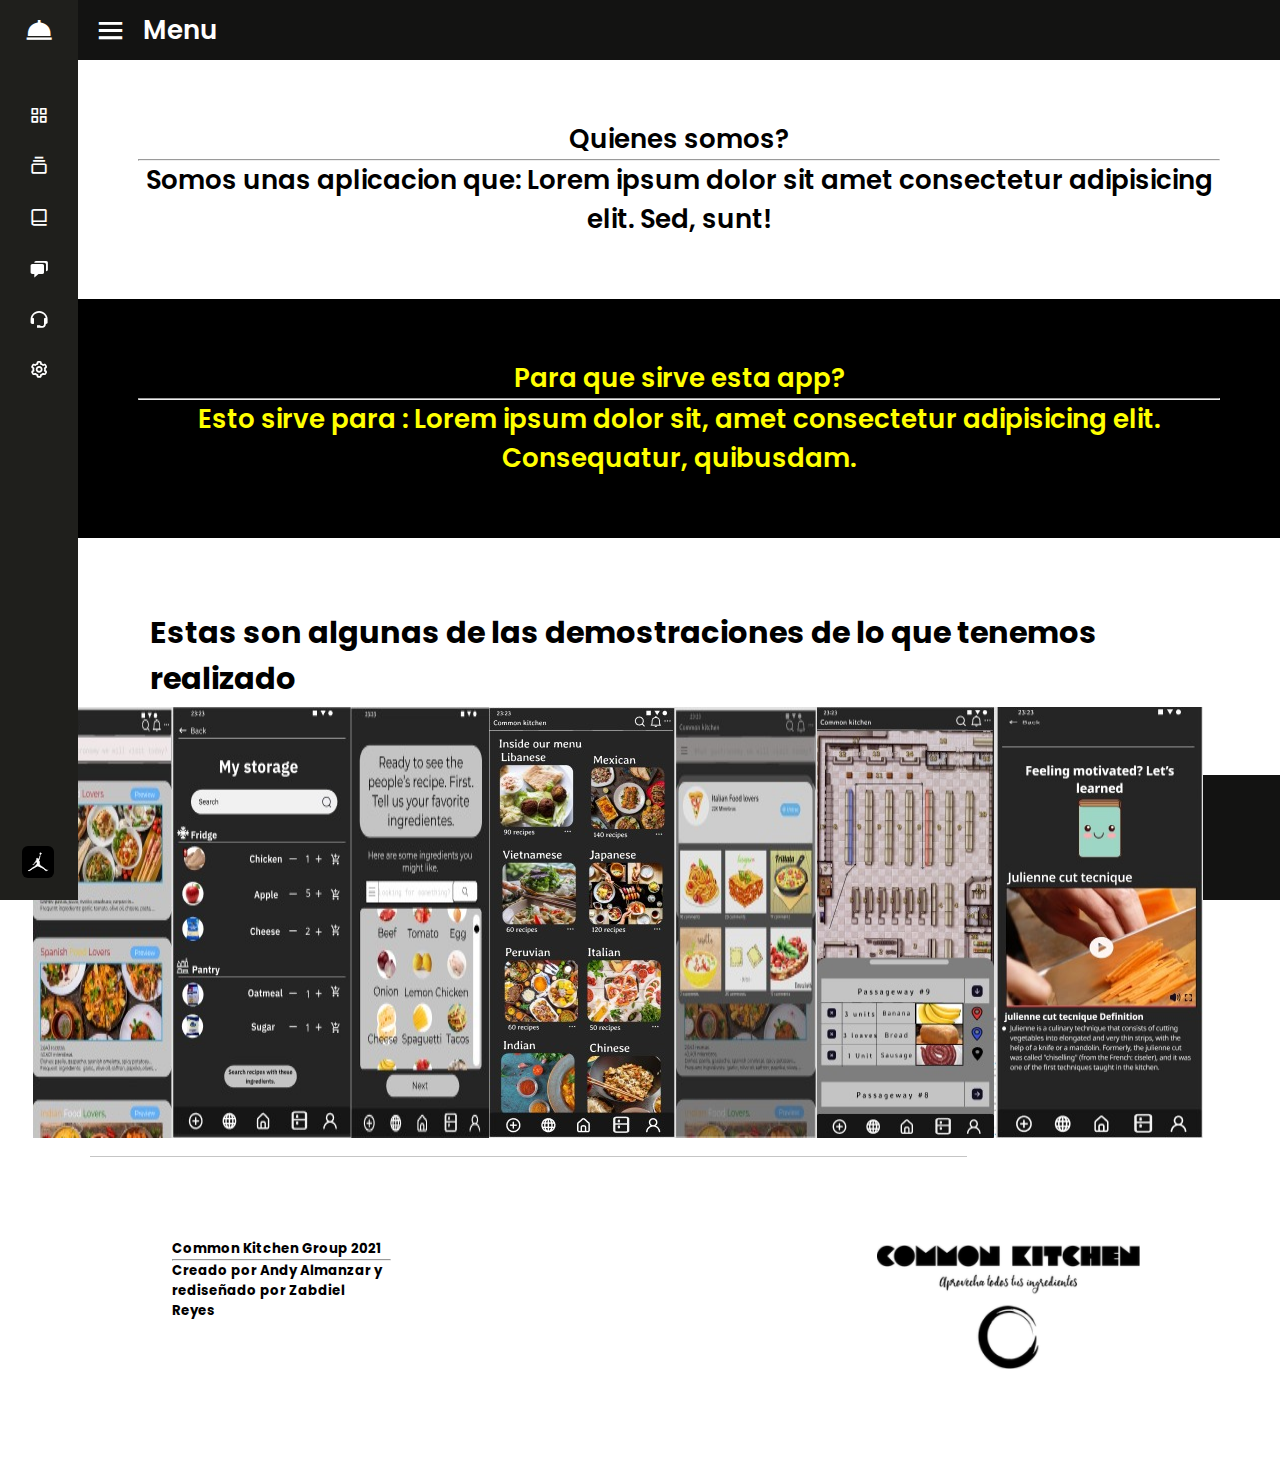
==== index.html @ 1bb48fd1 "detalles finales" ====
<!DOCTYPE html>
<!-- Created by CodingLab |www.youtube.com/CodingLabYT-->
<html lang="en" dir="ltr">
  <head>
    <meta charset="UTF-8">
    <title>Index</title>
    <link rel="stylesheet" href="style.css">
    <!-- Boxiocns CDN Link -->
    <link href='https://unpkg.com/boxicons@2.0.7/css/boxicons.min.css' rel='stylesheet'>
     <meta name="viewport" content="width=device-width, initial-scale=1.0">
   </head>
<body>

    

  <div class="sidebar close">
    <div class="logo-details">
        <i class='bx bxs-dish' ></i>
        <!-- <img src="./Recursos/common kitchen-icon.png" alt=""> -->
      <span class="logo_name">Common Kitchen</span>
    </div>
    <ul class="nav-links">
      <li>
        <a href="index.html">
          <i class='bx bx-grid-alt' ></i>
          <span class="link_name">Dashboard</span>
        </a>
        <ul class="sub-menu blank">
          <li><a class="link_name" href="index.html">Dashboard</a></li>
        </ul>
      </li>


      <!-- submenus -->
      <li>
        <div class="iocn-link">
          <a href="#">
            <i class='bx bx-collection' ></i>
            <span class="link_name">Categorías</span>
          </a>
          <i class='bx bxs-chevron-down arrow' ></i>
        </div>

        <ul class="sub-menu">
          <li><a class="link_name" href="Service.html">Categorías</a></li>
          <li><a href="Service.html">Categoria 1</a></li>
          <li><a href="#">Categoria 2</a></li>
          <li><a href="#">Categoria 3</a></li>
        </ul>
      </li>


      <!-- Submenus 2 -->
      <li>
        <div class="iocn-link">
          <a href="#">
            <i class='bx bx-book-alt' ></i>
            <span class="link_name">About us</span>
          </a>
          <i class='bx bxs-chevron-down arrow' ></i>
        </div>
        <ul class="sub-menu">
          <li><a class="link_name" href="">About us</a></li>
          <li><a href="#">Blogs</a></li>
          <li><a href="#">Mision</a></li>
    
        </ul>
      </li>


      <li>
        <a href="#">
            <i class='bx bxs-chat'></i>
          <span class="link_name">Analytics</span>
        </a>

        <ul class="sub-menu blank">
          <li><a class="link_name" href="Service.html">Services</a></li>
        </ul>
      </li>

      <!-- <li>

        <a href="#">
          <i class='bx bx-line-chart' ></i>
          <span class="link_name">Chart</span>
        </a>
        <ul class="sub-menu blank">
          <li><a class="link_name" href="#">Chart</a></li>
        </ul>


      </li> -->


      <!-- <li>

        <div class="iocn-link">
          <a href="#">
            <i class='bx bx-plug' ></i>
            <span class="link_name">Plugins</span>
          </a>
          <i class='bx bxs-chevron-down arrow' ></i>
        </div>
        <ul class="sub-menu">
          <li><a class="link_name" href="#">Plugins</a></li>
          <li><a href="#">UI Face</a></li>
          <li><a href="#">Pigments</a></li>
          <li><a href="#">Box Icons</a></li>
        </ul>

      </li> -->

      <li>

        <a href="Support.html">
            <i class='bx bx-support'></i>
          <span class="link_name">Support</span>
        </a>
        <ul class="sub-menu blank">
          <li><a class="link_name" href="Support.html">Support</a></li>
        </ul>

      </li> 



      <!-- <li>

        <a href="#">
          <i class='bx bx-history'></i>
          <span class="link_name">History</span>
        </a>
        <ul class="sub-menu blank">
          <li><a class="link_name" href="#">History</a></li>
        </ul>


      </li> -->


      <li>
        <a href="#">
          <i class='bx bx-cog' ></i>
          <span class="link_name">Setting</span>
        </a>
        <ul class="sub-menu blank">
          <li><a class="link_name" href="#">Setting</a></li>
        </ul>
      </li>
      <li>


    <div class="profile-details">
      <div class="profile-content">
        <img src="./Recursos/air-jordan-icon-14.jpg" alt="profileImg">
      </div>
      <div class="name-job">
        <div class="profile_name">MJ</div>
        <div class="job">"Basketball player"</div>
      </div>
      <i class='bx bx-log-out' ></i>
    </div>
  </li>

  

</ul>


  </div>
  <section class="home-section">
    <div class="home-content">
      <i class='bx bx-menu' ></i>
      <span class="text">Menu</span>
    </div>


    <div class="main-content">
        <div class="header"> Quienes somos?
            <hr>
            <p>Somos unas aplicacion que: Lorem ipsum dolor sit amet consectetur adipisicing elit. Sed, sunt!</p>
        </div>

        <div class="info1"> Para que sirve esta app?
            <hr>
            <p>Esto sirve para : Lorem ipsum dolor sit, amet consectetur adipisicing elit. Consequatur, quibusdam.</p>

        </div>

        <div class="info2">
            <h3>Estas son algunas de las demostraciones de lo que tenemos realizado</h3>
            <div class="recursos-info2">
               <img src="./Recursos/Community.jpeg" alt="">
               <img src="./Recursos/Search.jpeg" alt="">
               <img src="./Recursos/WhatsApp Image 2021-04-21 at 11.12.17 PM (1).jpeg" alt="">
               <img src="./Recursos/WhatsApp Image 2021-04-21 at 11.12.17 PM (3).jpeg" alt="">
               <img src="./Recursos/WhatsApp Image 2021-04-21 at 11.12.17 PM.jpeg" alt="">
               <img src="./Recursos/WhatsApp Image 2021-04-21 at 11.12.18 PM.jpeg" alt="">
               <img src="./Recursos/WhatsApp Image 2021-04-21 at 11.12.37 PM (1).jpeg" alt="">
            </div>
        </div>

    </div>

    <footer style="align-items: center;
    display: flex;
    font-size: 11;
    padding: 1%;
    margin:0%;">
        <div class="footer">
            <h5>Common Kitchen Group 2021 <br><hr>Creado por Andy Almanzar y rediseñado por Zabdiel Reyes</h5>
            <div class="imagenfooter">
                <img src="./Recursos/Common kitchen White.png" style="padding-left:95%;">
            </div>
        </div>
    </footer>





  <script>
  let arrow = document.querySelectorAll(".arrow");
  for (var i = 0; i < arrow.length; i++) {
    arrow[i].addEventListener("click", (e)=>{
   let arrowParent = e.target.parentElement.parentElement;//selecting main parent of arrow
   arrowParent.classList.toggle("showMenu");
    });
  }
  let sidebar = document.querySelector(".sidebar");
  let sidebarBtn = document.querySelector(".bx-menu");
  console.log(sidebarBtn);
  sidebarBtn.addEventListener("click", ()=>{
    sidebar.classList.toggle("close");
  });
  </script>






</body>
</html>
---- style.css ----
/* Google Fonts Import Link */
@import url('https://fonts.googleapis.com/css2?family=Poppins:wght@300;400;500;600;700&display=swap');
*{
  margin: 0%;
  padding: 0%;
  box-sizing: border-box;
  font-family: 'Poppins', sans-serif;
}


.sidebar{
  position: fixed;
  top: 0;
  left: 0;
  height: 100%;
  width: 260px;
  background: #1f1f1c;
  z-index: 100;
  transition: all 0.5s ease;
}
.sidebar.close{
  width: 78px;
}
.sidebar .logo-details{
  height: 60px;
  width: 100%;
  display: flex;
  align-items: center;
}
.sidebar .logo-details i{
  font-size: 30px;
  color: #fff;
  height: 50px;
  min-width: 78px;
  text-align: center;
  line-height: 50px;
}
.sidebar .logo-details .logo_name{
  font-size: 22px;
  color: #fff;
  font-weight: 600;
  transition: 0.3s ease;
  transition-delay: 0.1s;
}
.sidebar.close .logo-details .logo_name{
  transition-delay: 0s;
  opacity: 0;
  pointer-events: none;
}
.sidebar .nav-links{
  height: 100%;
  padding: 30px 0 150px 0;
  overflow: auto;
}
.sidebar.close .nav-links{
  overflow: visible;
}
.sidebar .nav-links::-webkit-scrollbar{
  display: none;
}
.sidebar .nav-links li{
  position: relative;
  list-style: none;
  transition: all 0.4s ease;
}
.sidebar .nav-links li:hover{
  background: #1d1b31;
}
.sidebar .nav-links li .iocn-link{
  display: flex;
  align-items: center;
  justify-content: space-between;
}
.sidebar.close .nav-links li .iocn-link{
  display: block
}
.sidebar .nav-links li i{
  height: 50px;
  min-width: 78px;
  text-align: center;
  line-height: 50px;
  color: #fff;
  font-size: 20px;
  cursor: pointer;
  transition: all 0.3s ease;
}
.sidebar .nav-links li.showMenu i.arrow{
  transform: rotate(-180deg);
}
.sidebar.close .nav-links i.arrow{
  display: none;
}
.sidebar .nav-links li a{
  display: flex;
  align-items: center;
  text-decoration: none;
}
.sidebar .nav-links li a .link_name{
  font-size: 18px;
  font-weight: 400;
  color: #fff;
  transition: all 0.4s ease;
}
.sidebar.close .nav-links li a .link_name{
  opacity: 0;
  pointer-events: none;
}
.sidebar .nav-links li .sub-menu{
  padding: 6px 6px 14px 80px;
  margin-top: -10px;
  background: #1d1b31;
  display: none;
}
.sidebar .nav-links li.showMenu .sub-menu{
  display: block;
}
.sidebar .nav-links li .sub-menu a{
  color: #fff;
  font-size: 15px;
  padding: 5px 0;
  white-space: nowrap;
  opacity: 0.6;
  transition: all 0.3s ease;
}
.sidebar .nav-links li .sub-menu a:hover{
  opacity: 1;
}
.sidebar.close .nav-links li .sub-menu{
  position: absolute;
  left: 100%;
  top: -10px;
  margin-top: 0;
  padding: 10px 20px;
  border-radius: 0 6px 6px 0;
  opacity: 0;
  display: block;
  pointer-events: none;
  transition: 0s;
}
.sidebar.close .nav-links li:hover .sub-menu{
  top: 0;
  opacity: 1;
  pointer-events: auto;
  transition: all 0.4s ease;
}
.sidebar .nav-links li .sub-menu .link_name{
  display: none;
}
.sidebar.close .nav-links li .sub-menu .link_name{
  font-size: 18px;
  opacity: 1;
  display: block;
}
.sidebar .nav-links li .sub-menu.blank{
  opacity: 1;
  pointer-events: auto;
  padding: 3px 20px 6px 16px;
  opacity: 0;
  pointer-events: none;
}
.sidebar .nav-links li:hover .sub-menu.blank{
  top: 50%;
  transform: translateY(-50%);
}
.sidebar .profile-details{
  position: fixed;
  bottom: 0;
  width: 260px;
  display: flex;
  align-items: center;
  justify-content: space-between;
  background: #1d1b31;
  padding: 12px 0;
  transition: all 0.5s ease;
}
.sidebar.close .profile-details{
  background: none;
}
.sidebar.close .profile-details{
  width: 78px;
}
.sidebar .profile-details .profile-content{
  display: flex;
  align-items: center;
}
.sidebar .profile-details img{
  height: 52px;
  width: 52px;
  object-fit: cover;
  border-radius: 16px;
  margin: 0 14px 0 12px;
  background: 1f1f1c;;
  transition: all 0.5s ease;
}
.sidebar.close .profile-details img{
  padding: 10px;
}
.sidebar .profile-details .profile_name,
.sidebar .profile-details .job{
  color: #fff;
  font-size: 18px;
  font-weight: 500;
  white-space: nowrap;
}
.sidebar.close .profile-details i,
.sidebar.close .profile-details .profile_name,
.sidebar.close .profile-details .job{
  display: none;
}
.sidebar .profile-details .job{
  font-size: 12px;
}
.home-section{
  position: relative;
  background: #131312; 
  /* #E4E9F7; fondo mas claro */
  height: 100vh;
  left: 260px;
  width: calc(100% - 260px);
  transition: all 0.5s ease;
}
.sidebar.close ~ .home-section{
  left: 78px;
  width: calc(100% - 78px);
}
.home-section .home-content{
  height: 60px;
  display: flex;
  align-items: center;
}
.home-section .home-content .bx-menu,
.home-section .home-content .text{
  color: white;
  /* 1f1c */
  font-size: 35px;
}
.home-section .home-content .bx-menu{
  margin: 0 15px;
  cursor: pointer;
}
.home-section .home-content .text{
  font-size: 26px;
  font-weight: 600;

}

.main-content{
    font-size: 26px;
    font-weight: 600;
  
}

.header{
    text-align: center;
    background:white;
    color:black;
    height: 100%;
    width: 100%;
    padding: 5%;

}

.info1{
    text-align: center;
    background-color:black;
    color:yellow;
    height: 100%;
    width: 100%;
    padding: 5%;

}

.info2{
    size: 50px;
    text-align: left;
    background:white;
    color:black;
    padding: 6%;
}

.recursos-info2{
    
    
    padding: 5px;
    
    float: right;
    
    display: flex;

    border-radius: 5%;




}

.footer{

    align-items: left;
    display: flex;
    font-size: 11;
    padding: 7%;
    border-top: 1px solid rgb(197, 197,197);
}

.imagenfooter{

    height: 70%;
    padding-left: 30%;
    display: flex;
}




.container{
   
    margin: 10px;
    background-color:#131312;
    height: 80%;
    align-items: center;
}

.container_header{
    color: white;
}

.form1{
    align-items: center;
    margin: 20%, 40%;
    color: white;
}

.Datos{
    padding: 2rem;
    margin: 2rem 0rem;
    border: 1px solid red;
}


.support{
    background-color: rgb(255, 255,255);
    max-height: 500px;
    border-radius: 5px;
    margin: 5px;
    text-align: center;
    font-size: 20px;
    font-family: Georgia, 'Times New Roman', Times, serif;
    background-image: url(./Recursos/sushi-plato-estilo-fotografia-comida-oscura_158593-45.jpg);
    color: honeydew;
    height: 350px;
    margin: 0 5%;
    border: 2px solid white;
    margin-bottom: 5%;

}

.support1{
border: 1px solid black;
border-radius: 5px;
display: inline-flex;


}

.buscador{
border-radius: 2px;
background-color: rgb(255, 255, 255);


text-align: center;
font-family: Cambria, Cochin, Georgia, Times, 'Times New Roman', serif;
display: flex;
align-items: center;
}


@media (max-width: 420px) {
  .sidebar.close .nav-links li .sub-menu{
    display: none;
  }
}

.alert{
  width: 100%;;
  padding: 1rem 1rem;
  background-color: rgb(255, 65, 65);
  color: white;

}
tr{
  transition: 0.3s;
  border-bottom: 1px solid rgb(236, 236, 236);
}
tr td{
  padding: 1rem 1rem !important;
}
thead tr{
  background-color: rgb(255, 255, 255);
  color: rgb(240, 236, 236);
}
thead tr td{
  font-weight: bold;
}
tr:hover{
  background-color: rgb(228, 228, 228);
}

table{
  color: aliceblue;
}
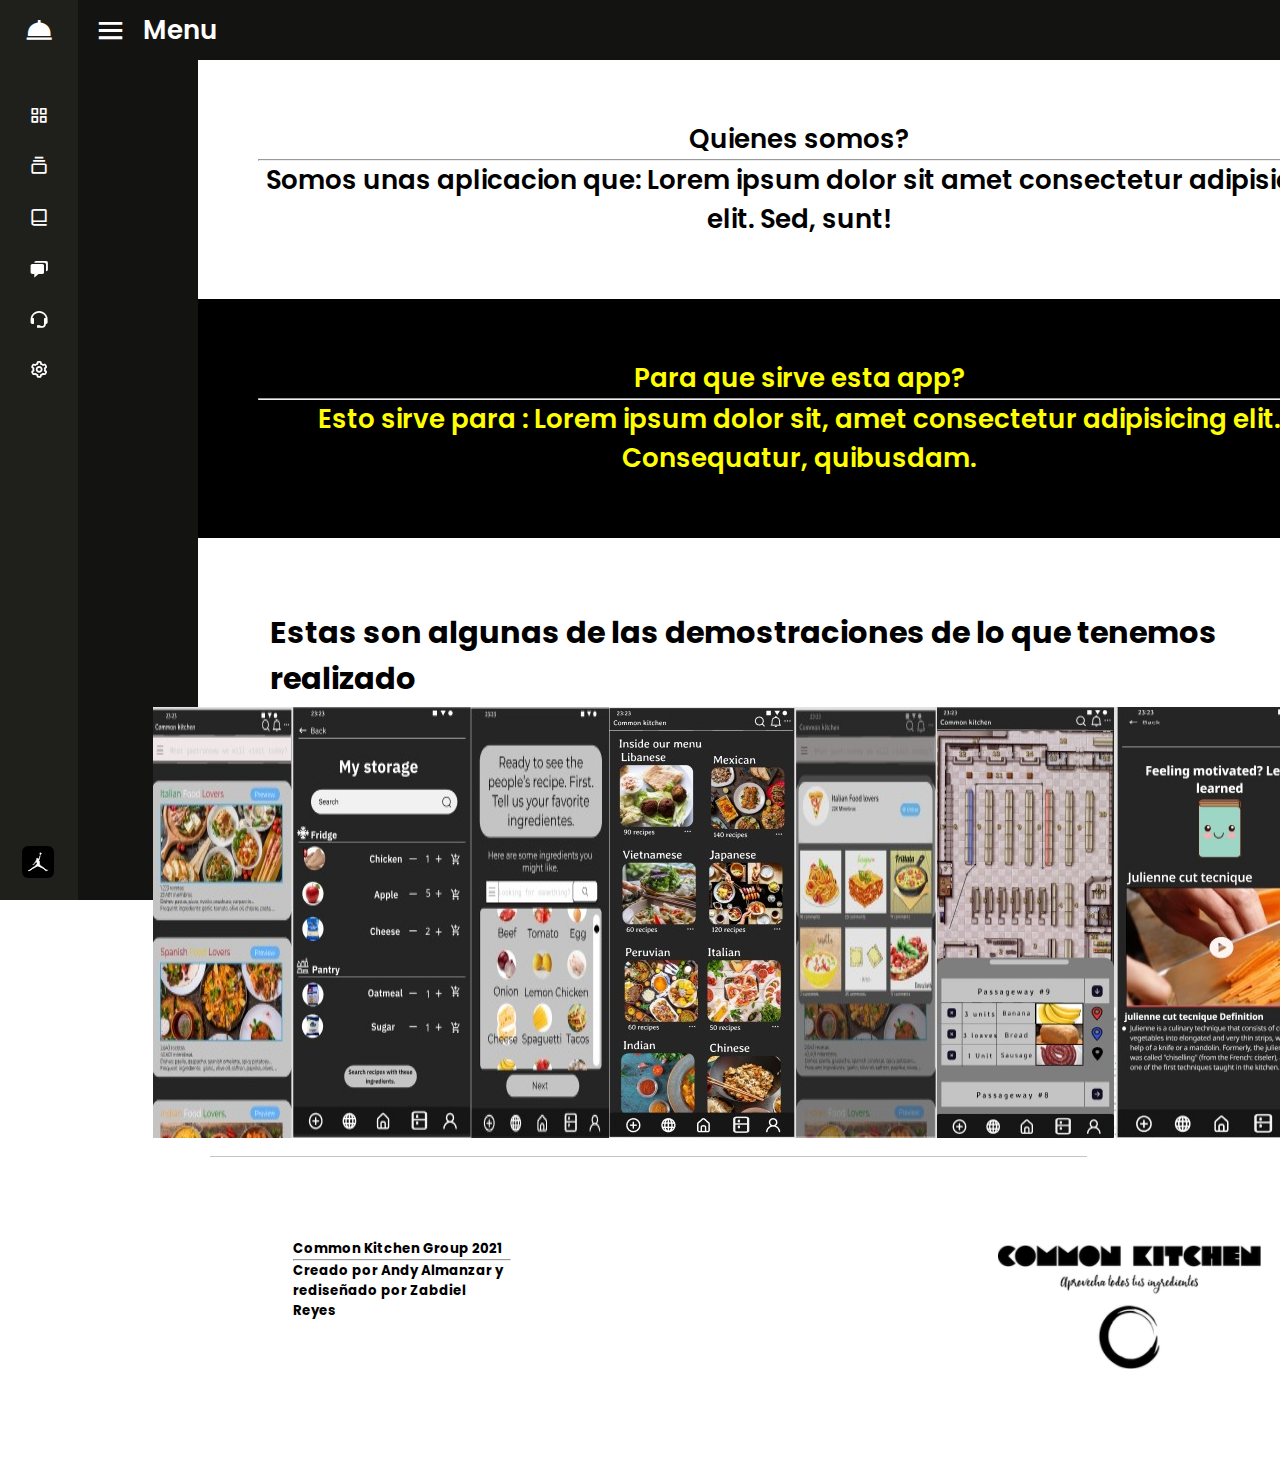
==== commit bf092ded: "detalles finales" ====
--- a/index.html
+++ b/index.html
@@ -174,52 +174,54 @@
       <i class='bx bx-menu' ></i>
       <span class="text">Menu</span>
     </div>
-
+  <div style ="width: 100%; margin-left: 10%;">
+    
 
     <div class="main-content">
-        <div class="header"> Quienes somos?
-            <hr>
-            <p>Somos unas aplicacion que: Lorem ipsum dolor sit amet consectetur adipisicing elit. Sed, sunt!</p>
-        </div>
-
-        <div class="info1"> Para que sirve esta app?
-            <hr>
-            <p>Esto sirve para : Lorem ipsum dolor sit, amet consectetur adipisicing elit. Consequatur, quibusdam.</p>
-
-        </div>
-
-        <div class="info2">
-            <h3>Estas son algunas de las demostraciones de lo que tenemos realizado</h3>
-            <div class="recursos-info2">
-               <img src="./Recursos/Community.jpeg" alt="">
-               <img src="./Recursos/Search.jpeg" alt="">
-               <img src="./Recursos/WhatsApp Image 2021-04-21 at 11.12.17 PM (1).jpeg" alt="">
-               <img src="./Recursos/WhatsApp Image 2021-04-21 at 11.12.17 PM (3).jpeg" alt="">
-               <img src="./Recursos/WhatsApp Image 2021-04-21 at 11.12.17 PM.jpeg" alt="">
-               <img src="./Recursos/WhatsApp Image 2021-04-21 at 11.12.18 PM.jpeg" alt="">
-               <img src="./Recursos/WhatsApp Image 2021-04-21 at 11.12.37 PM (1).jpeg" alt="">
-            </div>
-        </div>
-
-    </div>
-
-    <footer style="align-items: center;
-    display: flex;
-    font-size: 11;
-    padding: 1%;
-    margin:0%;">
-        <div class="footer">
-            <h5>Common Kitchen Group 2021 <br><hr>Creado por Andy Almanzar y rediseñado por Zabdiel Reyes</h5>
-            <div class="imagenfooter">
-                <img src="./Recursos/Common kitchen White.png" style="padding-left:95%;">
-            </div>
-        </div>
-    </footer>
-
-
-
-
-
+      <div class="header"> Quienes somos?
+          <hr>
+          <p>Somos unas aplicacion que: Lorem ipsum dolor sit amet consectetur adipisicing elit. Sed, sunt!</p>
+      </div>
+
+      <div class="info1"> Para que sirve esta app?
+          <hr>
+          <p>Esto sirve para : Lorem ipsum dolor sit, amet consectetur adipisicing elit. Consequatur, quibusdam.</p>
+
+      </div>
+
+      <div class="info2">
+          <h3>Estas son algunas de las demostraciones de lo que tenemos realizado</h3>
+          <div class="recursos-info2">
+             <img src="./Recursos/Community.jpeg" alt="">
+             <img src="./Recursos/Search.jpeg" alt="">
+             <img src="./Recursos/WhatsApp Image 2021-04-21 at 11.12.17 PM (1).jpeg" alt="">
+             <img src="./Recursos/WhatsApp Image 2021-04-21 at 11.12.17 PM (3).jpeg" alt="">
+             <img src="./Recursos/WhatsApp Image 2021-04-21 at 11.12.17 PM.jpeg" alt="">
+             <img src="./Recursos/WhatsApp Image 2021-04-21 at 11.12.18 PM.jpeg" alt="">
+             <img src="./Recursos/WhatsApp Image 2021-04-21 at 11.12.37 PM (1).jpeg" alt="">
+          </div>
+      </div>
+
+  </div>
+
+  <footer style="align-items: center;
+  display: flex;
+  font-size: 11;
+  padding: 1%;
+  margin:0%;">
+      <div class="footer">
+          <h5>Common Kitchen Group 2021 <br><hr>Creado por Andy Almanzar y rediseñado por Zabdiel Reyes</h5>
+          <div class="imagenfooter">
+              <img src="./Recursos/Common kitchen White.png" style="padding-left:95%;">
+          </div>
+      </div>
+  </footer>
+
+
+
+
+  </div>
+</section>
   <script>
   let arrow = document.querySelectorAll(".arrow");
   for (var i = 0; i < arrow.length; i++) {
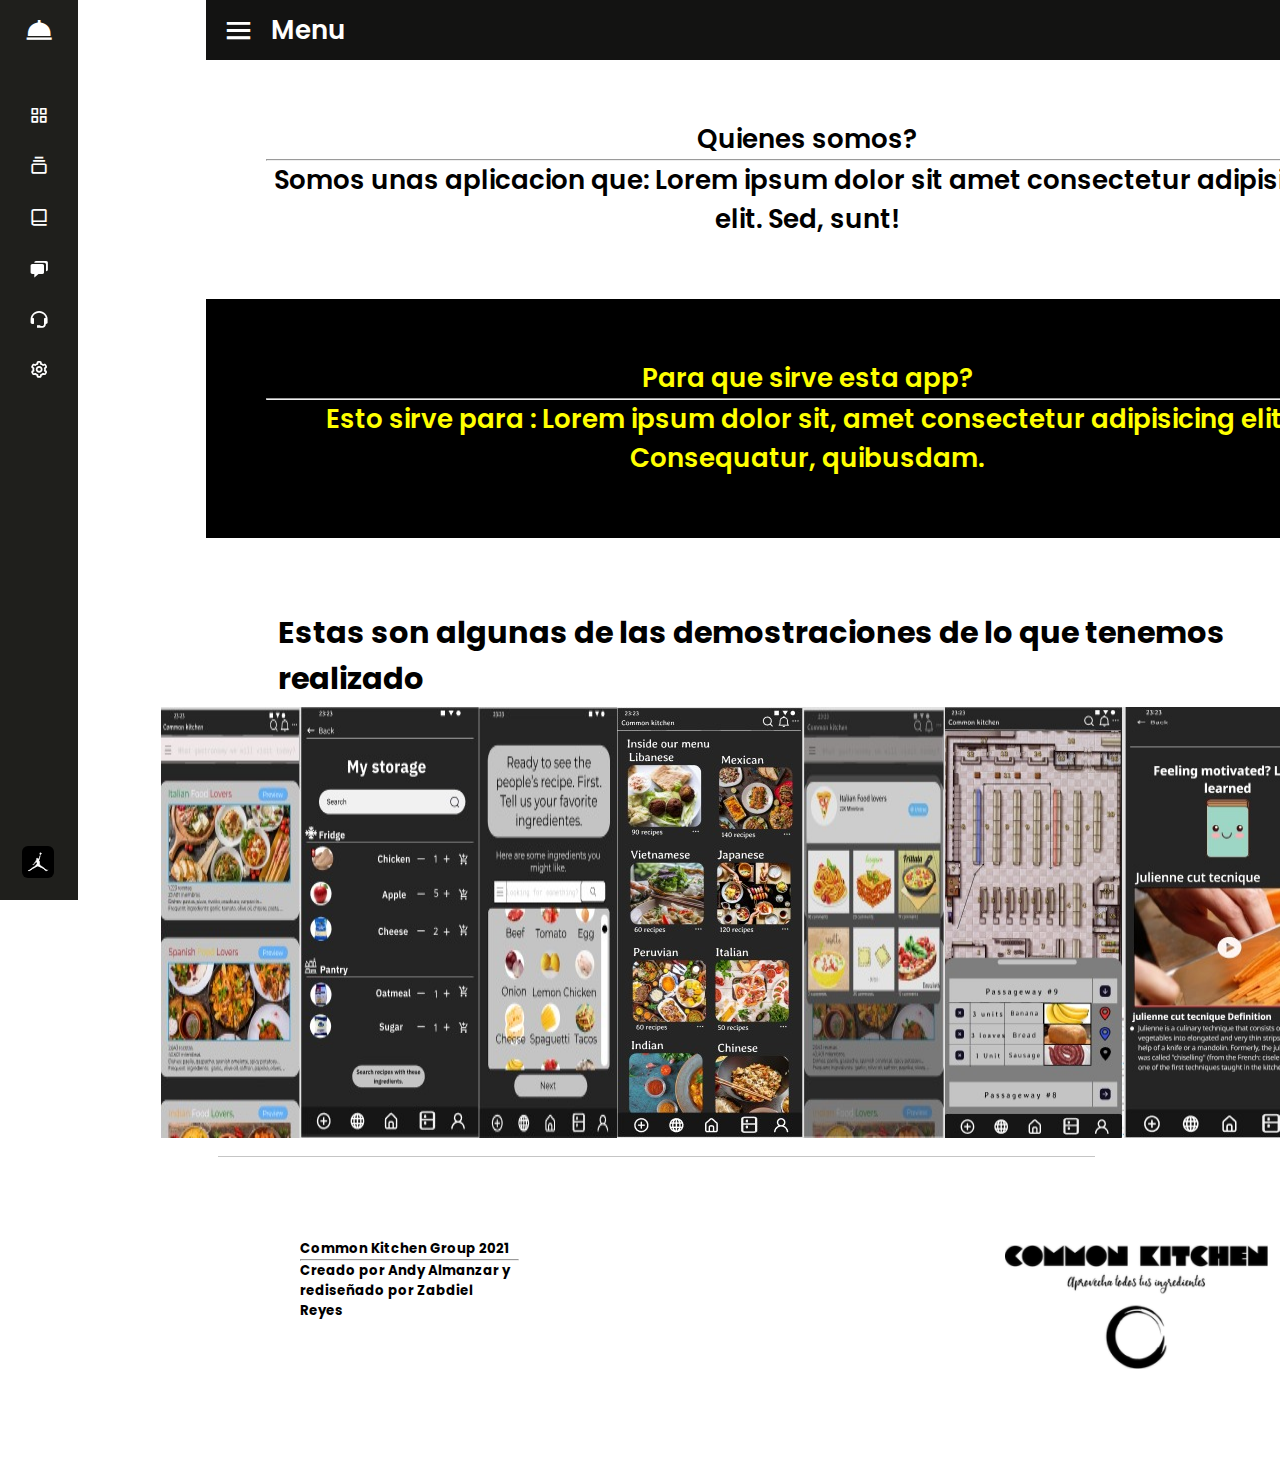
==== commit 2eb3fddc: "detalles finales" ====
--- a/index.html
+++ b/index.html
@@ -174,7 +174,7 @@
       <i class='bx bx-menu' ></i>
       <span class="text">Menu</span>
     </div>
-  <div style ="width: 100%; margin-left: 10%;">
+  <div style ="width: 100%;">
     
 
     <div class="main-content">
--- a/style.css
+++ b/style.css
@@ -216,7 +216,8 @@
   /* #E4E9F7; fondo mas claro */
   height: 100vh;
   left: 260px;
-  width: calc(100% - 260px);
+  width: 90%;
+  margin-left: 10%;
   transition: all 0.5s ease;
 }
 .sidebar.close ~ .home-section{
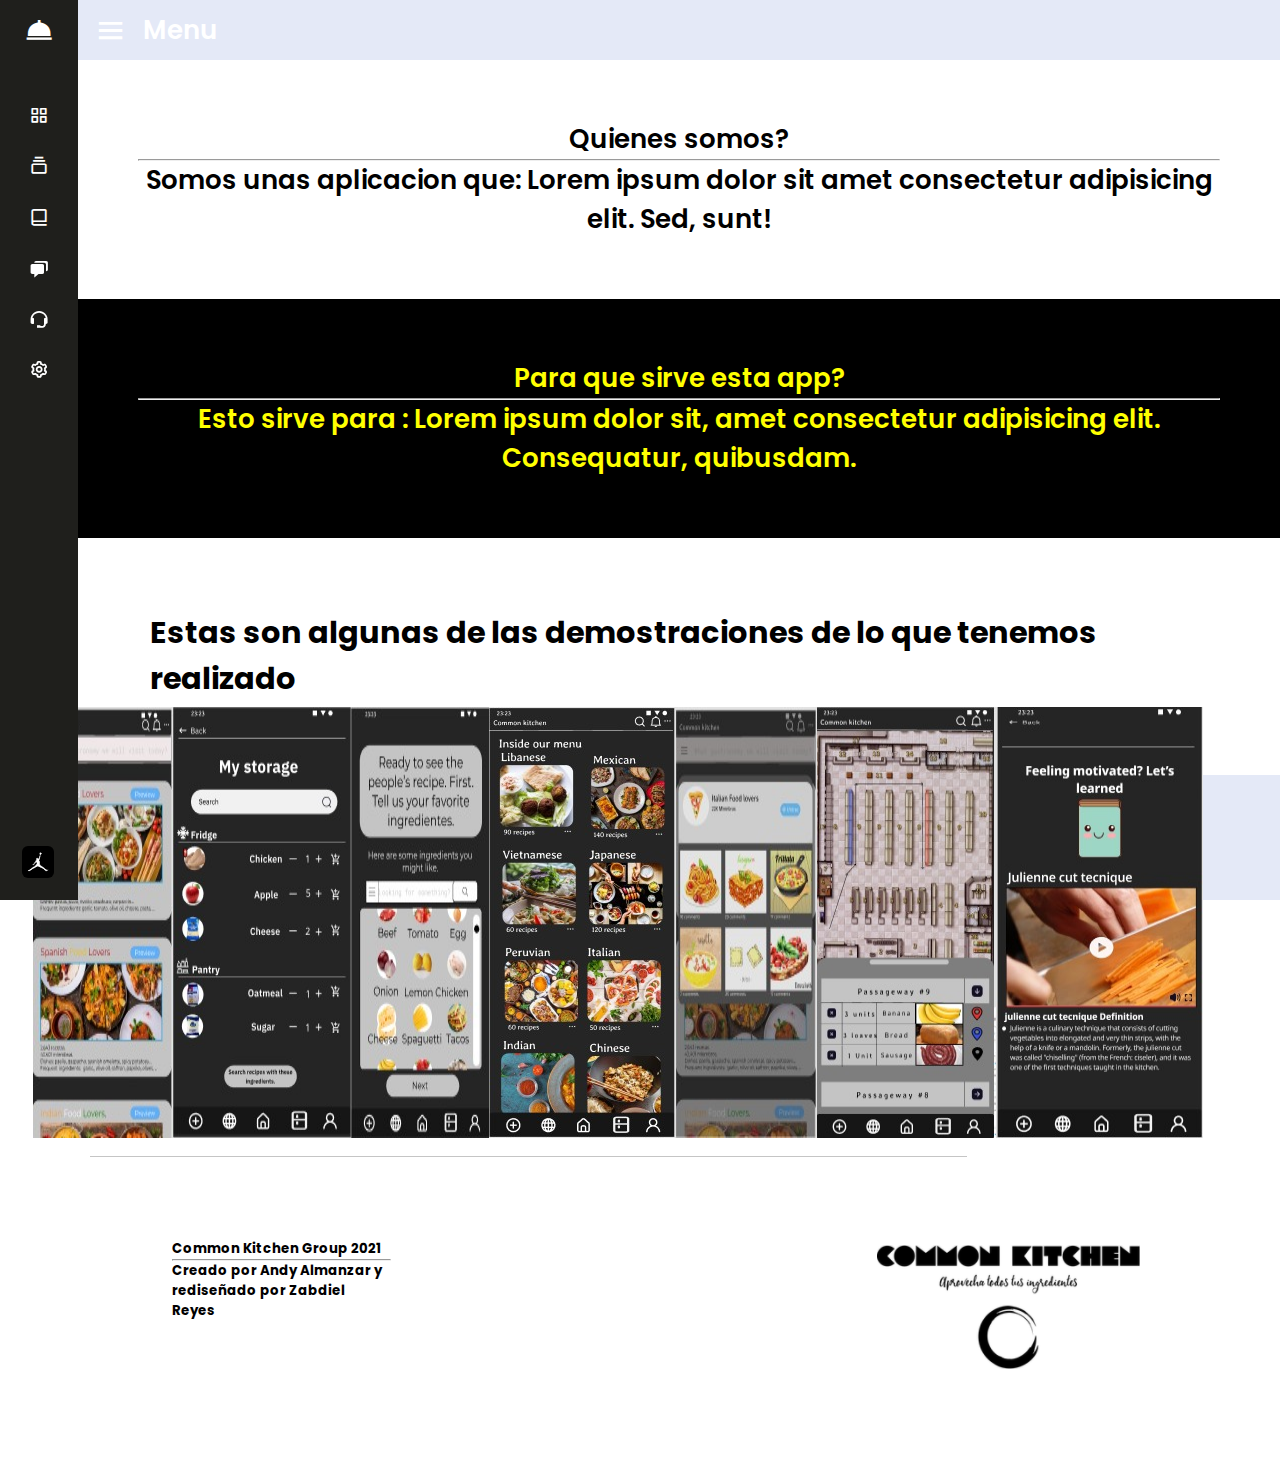
==== commit db5c269f: "detalles finales" ====
--- a/index.html
+++ b/index.html
@@ -174,7 +174,7 @@
       <i class='bx bx-menu' ></i>
       <span class="text">Menu</span>
     </div>
-  <div style ="width: 100%;">
+  <div>
     
 
     <div class="main-content">
--- a/style.css
+++ b/style.css
@@ -212,12 +212,10 @@
 }
 .home-section{
   position: relative;
-  background: #131312; 
+  background: #E4E9F7; 
   /* #E4E9F7; fondo mas claro */
   height: 100vh;
-  left: 260px;
   width: 90%;
-  margin-left: 10%;
   transition: all 0.5s ease;
 }
 .sidebar.close ~ .home-section{
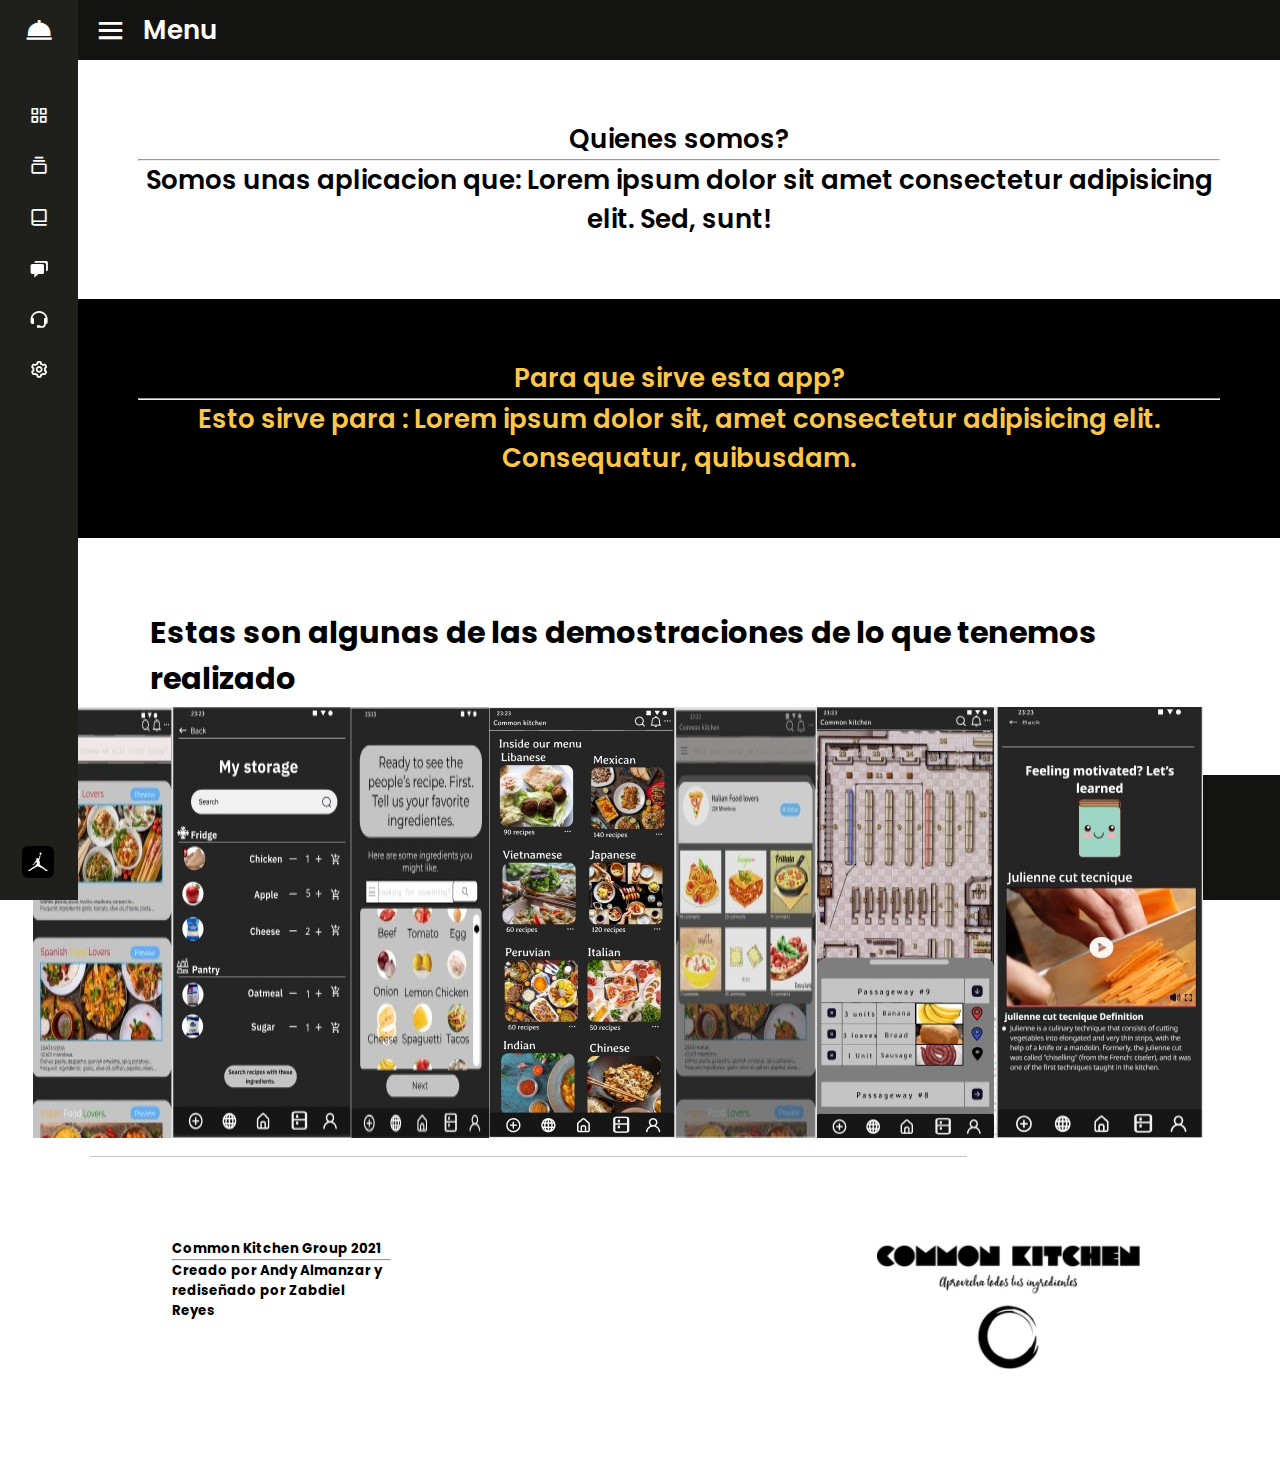
==== commit 42dea05f: "detalles finales" ====
--- a/index.html
+++ b/index.html
@@ -208,7 +208,8 @@
   display: flex;
   font-size: 11;
   padding: 1%;
-  margin:0%;">
+  margin:0%;
+  width: auto;">
       <div class="footer">
           <h5>Common Kitchen Group 2021 <br><hr>Creado por Andy Almanzar y rediseñado por Zabdiel Reyes</h5>
           <div class="imagenfooter">
--- a/style.css
+++ b/style.css
@@ -212,10 +212,11 @@
 }
 .home-section{
   position: relative;
-  background: #E4E9F7; 
+  background: #131312; 
   /* #E4E9F7; fondo mas claro */
   height: 100vh;
-  width: 90%;
+  left: 260px;
+  width: calc(100% - 260px);
   transition: all 0.5s ease;
 }
 .sidebar.close ~ .home-section{
@@ -246,7 +247,7 @@
 .main-content{
     font-size: 26px;
     font-weight: 600;
-  
+    width: 100%;
 }
 
 .header{
@@ -262,7 +263,7 @@
 .info1{
     text-align: center;
     background-color:black;
-    color:yellow;
+    color:rgb(252, 198 ,73);
     height: 100%;
     width: 100%;
     padding: 5%;
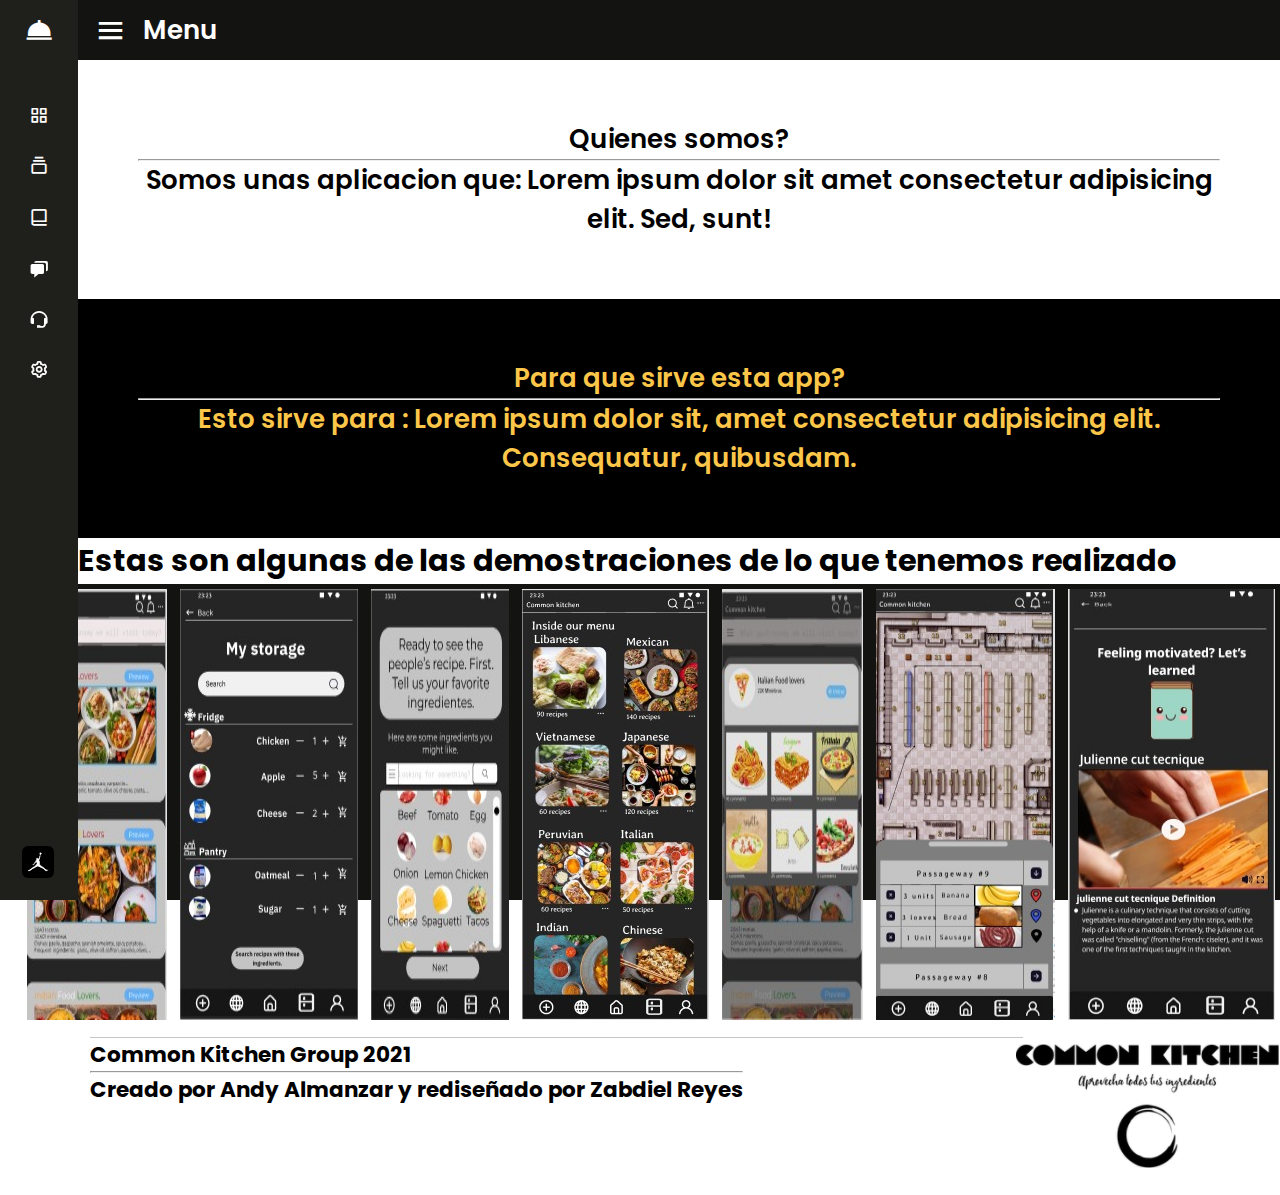
==== commit a0140d18: "posible solucion para el react" ====
--- a/index.html
+++ b/index.html
@@ -174,7 +174,7 @@
       <i class='bx bx-menu' ></i>
       <span class="text">Menu</span>
     </div>
-  <div>
+  <div >
     
 
     <div class="main-content">
@@ -202,14 +202,11 @@
           </div>
       </div>
 
-  </div>
-
-  <footer style="align-items: center;
+      <footer style="align-items: center;
   display: flex;
   font-size: 11;
   padding: 1%;
-  margin:0%;
-  width: auto;">
+  width: 100%;">
       <div class="footer">
           <h5>Common Kitchen Group 2021 <br><hr>Creado por Andy Almanzar y rediseñado por Zabdiel Reyes</h5>
           <div class="imagenfooter">
@@ -217,6 +214,9 @@
           </div>
       </div>
   </footer>
+  </div>
+
+  
 
 
 
--- a/style.css
+++ b/style.css
@@ -248,14 +248,13 @@
     font-size: 26px;
     font-weight: 600;
     width: 100%;
+    margin: 0% !important;
 }
 
 .header{
     text-align: center;
     background:white;
     color:black;
-    height: 100%;
-    width: 100%;
     padding: 5%;
 
 }
@@ -264,8 +263,7 @@
     text-align: center;
     background-color:black;
     color:rgb(252, 198 ,73);
-    height: 100%;
-    width: 100%;
+
     padding: 5%;
 
 }
@@ -275,7 +273,7 @@
     text-align: left;
     background:white;
     color:black;
-    padding: 6%;
+
 }
 
 .recursos-info2{
@@ -295,19 +293,13 @@
 }
 
 .footer{
-
-    align-items: left;
     display: flex;
     font-size: 11;
-    padding: 7%;
     border-top: 1px solid rgb(197, 197,197);
 }
 
 .imagenfooter{
-
-    height: 70%;
-    padding-left: 30%;
-    display: flex;
+  align-items: flex-end;
 }
 
 
@@ -317,7 +309,6 @@
    
     margin: 10px;
     background-color:#131312;
-    height: 80%;
     align-items: center;
 }
 
@@ -408,4 +399,26 @@
 
 table{
   color: aliceblue;
+}
+
+.recursos-info2 img{
+  text-align: center;
+  padding-left: 0.25em;
+  margin-left: 0.25em;
+}
+
+.recursos-info2{
+  margin-left: 100px;
+}
+
+@media screen and (max-width:900px){
+
+  *{
+    font-size: 12px;
+  }
+
+  * img{
+    width: 100px !important;
+  }
+  
 }